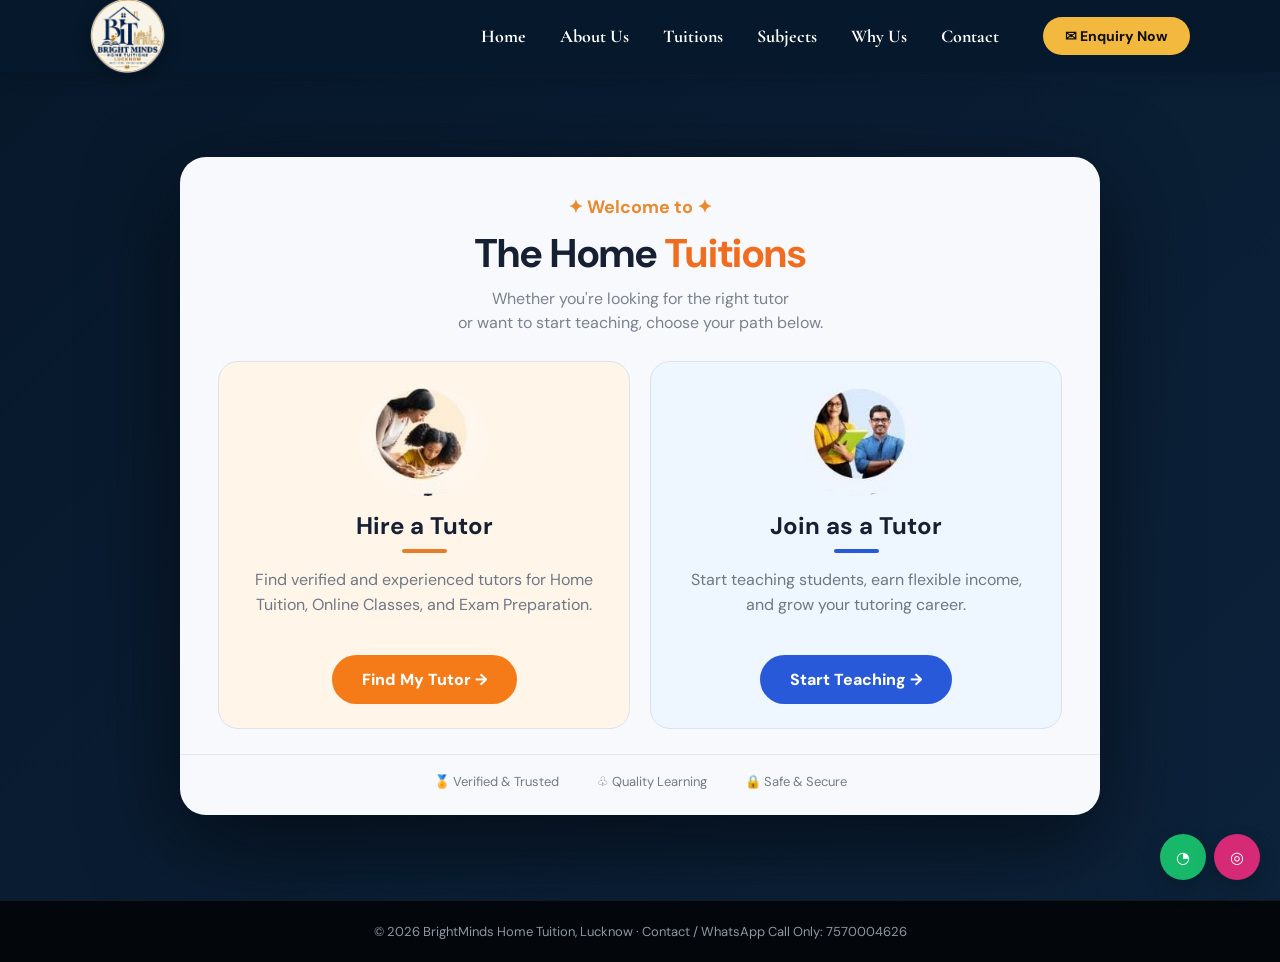
==== choice.html @ 8a2badbe "Add files via upload" ====
<!doctype html><html lang="en"><head><meta charset="UTF-8"><meta name="viewport" content="width=device-width,initial-scale=1.0"><meta name="description" content="BrightMinds Home Tuition Lucknow - personalized home tuition and academic support."><title>BrightMinds Home Tuition | Lucknow</title><link rel="stylesheet" href="style.css"><script defer src="script.js"></script></head><body><header class="navbar"><a class="brand" href="index.html"><img src="assets/brightminds-logo.png" alt="BrightMinds Home Tuition"></a><button class="mobile-toggle" onclick="toggleMenu()">☰</button><nav class="navlinks"><a href="index.html">Home</a><a href="about.html">About Us</a><a href="choice.html">Tuitions</a><a href="subjects.html">Subjects</a><a href="about.html#why">Why Us</a><a href="contact.html">Contact</a></nav><a class="enquiry" href="find-tutor.html">✉ Enquiry Now</a></header><main class="choice-page"><div class="choice-modal"><div class="choice-head"><div class="welcome">✦ Welcome to ✦</div><h1>The Home <span>Tuitions</span></h1><p>Whether you're looking for the right tutor<br>or want to start teaching, choose your path below.</p></div><div class="choice-grid"><div class="choice-card hire"><img src="assets/hire-tutor.jpg" alt="Hire a tutor"><h2>Hire a Tutor</h2><div class="mini-line"></div><p>Find verified and experienced tutors for Home Tuition, Online Classes, and Exam Preparation.</p><a class="choice-btn hire-btn" href="find-tutor.html">Find My Tutor →</a></div><div class="choice-card join"><img src="assets/join-tutor.jpg" alt="Join as a tutor"><h2>Join as a Tutor</h2><div class="mini-line"></div><p>Start teaching students, earn flexible income, and grow your tutoring career.</p><a class="choice-btn join-btn" href="javascript:openTutorApplication()">Start Teaching →</a></div></div><div class="trust"><span>🏅 Verified & Trusted</span><span>♧ Quality Learning</span><span>🔒 Safe & Secure</span></div></div></main><footer class="footer">© 2026 BrightMinds Home Tuition, Lucknow · Contact / WhatsApp Call Only: 7570004626</footer><div class="social-float"><a class="wa" href="https://wa.me/917570004626" target="_blank" aria-label="WhatsApp">◔</a><a class="ig" href="https://www.instagram.com/bright.minds_hometuition?stkn=OXl5cjUxbWw2N2wz" target="_blank" aria-label="Instagram">◎</a></div></body></html>
---- style.css ----
@import url('https://fonts.googleapis.com/css2?family=Cormorant+Garamond:wght@500;600;700&family=DM+Sans:wght@400;500;600;700;800&display=swap');
:root{--navy:#061a32;--navy2:#0b2948;--gold:#f2b93e;--gold2:#d49a20;--cream:#fffaf0;--ink:#0a2240;--muted:#667085;--green:#18b86a;--blue:#2859d9}
*{box-sizing:border-box;margin:0;padding:0}html{scroll-behavior:smooth}body{font-family:'DM Sans',Arial,sans-serif;color:var(--ink);background:var(--cream)}a{text-decoration:none;color:inherit}img{max-width:100%;display:block}.serif{font-family:'Cormorant Garamond',Georgia,serif}
.navbar{height:72px;background:#06182b;color:#fff;display:flex;align-items:center;gap:24px;padding:0 7%;position:sticky;top:0;z-index:50;box-shadow:0 4px 20px #0002}.brand{height:72px;display:flex;align-items:center;margin-right:auto}.brand img{width:76px;height:76px;object-fit:contain;filter:drop-shadow(0 4px 8px #0004)}.navlinks{display:flex;align-items:center;gap:34px;font-family:'Cormorant Garamond',Georgia,serif;font-size:18px;font-weight:700}.navlinks a{padding:24px 0;position:relative}.navlinks a.active,.navlinks a:hover{color:var(--gold)}.navlinks a.active:after{content:'';position:absolute;left:0;right:0;bottom:15px;height:2px;background:var(--gold)}.enquiry{margin-left:20px;background:var(--gold);color:#111;padding:10px 22px;border-radius:24px;font-weight:800;font-size:14px;display:flex;gap:9px;align-items:center}.enquiry:hover{filter:brightness(1.08)}
.hero{min-height:calc(100vh - 72px);background:radial-gradient(circle at 82% 25%,#15385e 0,#06182b 45%,#03111f 100%);color:#fff;position:relative;overflow:hidden}.hero:before{content:'';position:absolute;inset:0;background:linear-gradient(135deg,#fff0 45%,#f2b93e11 45%,#f2b93e00 65%)}.hero-grid{width:86%;max-width:1400px;margin:auto;min-height:calc(100vh - 72px);display:grid;grid-template-columns:42% 58%;align-items:center;position:relative;z-index:1}.hero-copy{padding:60px 0}.eyebrow{color:var(--gold);letter-spacing:5px;font-weight:800;font-size:14px;margin-bottom:14px}.hero h1{font-family:'Cormorant Garamond',Georgia,serif;font-size:clamp(52px,6vw,88px);line-height:.88;text-transform:uppercase;letter-spacing:1px}.hero h1 span{color:var(--gold)}.tagline{font-family:'Cormorant Garamond',Georgia,serif;font-style:italic;font-weight:700;font-size:26px;margin-top:20px}.tagline:before,.tagline:after{content:'—';color:var(--gold);margin:0 12px}.hero-desc{font-family:'Cormorant Garamond',Georgia,serif;font-size:19px;line-height:1.35;max-width:530px;margin-top:18px;color:#f5f2e9}.gold-btn{display:inline-flex;align-items:center;gap:12px;background:var(--gold);color:#111;font-weight:800;padding:13px 25px;border-radius:28px;margin-top:24px}.gold-btn:hover{transform:translateY(-2px);filter:brightness(1.06)}.hero-art{height:100%;display:flex;align-items:center;justify-content:center;position:relative}.hero-photo{width:90%;max-height:560px;object-fit:cover;border-radius:47% 18% 46% 20%;border:7px solid var(--gold);box-shadow:0 0 0 12px #09213a,0 20px 50px #0007;transform:rotate(-2deg)}.learn{position:absolute;right:0;top:12%;font-family:'Cormorant Garamond',Georgia,serif;color:var(--gold);font-style:italic;font-size:34px;line-height:.9;transform:rotate(-7deg);text-align:center}.class-badge{position:absolute;right:0;bottom:24%;background:var(--gold);color:#111;font-family:'Cormorant Garamond',Georgia,serif;font-weight:800;font-size:20px;padding:9px 24px;transform:rotate(-8deg);clip-path:polygon(5% 15%,100% 0,94% 100%,0 82%)}.hero-side{position:absolute;right:3%;bottom:7%;z-index:3}.wa-box{background:#0b4a32;border:2px solid #36e889;border-radius:20px;color:#fff;padding:11px 18px;display:flex;align-items:center;gap:12px;box-shadow:0 0 20px #18b86a55}.wa-icon{width:40px;height:40px;border-radius:50%;display:grid;place-items:center;background:#fff;color:#18b86a}.wa-box strong{font-size:16px}.wa-channel{margin-top:8px;border:2px solid var(--gold);border-radius:20px;padding:9px 17px;color:#fff;display:flex;align-items:center;justify-content:center;gap:8px;background:#06182bcc}.social-float{position:fixed;right:20px;bottom:20px;z-index:80;display:flex;gap:8px}.social-float a{width:46px;height:46px;border-radius:50%;display:grid;place-items:center;color:#fff;box-shadow:0 8px 20px #0003}.ig{background:#d62976}.wa{background:#18b86a}
.features{background:#071b30;color:#fff;border-top:1px solid #f2b93e44;padding:24px 8%;display:grid;grid-template-columns:repeat(4,1fr);gap:15px}.feature{display:flex;align-items:center;gap:12px;justify-content:center;border-right:1px solid #f2b93e66}.feature:last-child{border:0}.feature .circle{width:44px;height:44px;border:2px solid var(--gold);border-radius:50%;display:grid;place-items:center;color:var(--gold);font-size:20px}.feature p{font-family:'Cormorant Garamond',Georgia,serif;font-size:17px}
.about{min-height:calc(100vh - 72px);padding:80px 8%;background:radial-gradient(circle at 0 50%,#efe1c2 0,transparent 23%),var(--cream);position:relative;overflow:hidden}.about:after{content:'';position:absolute;right:-180px;bottom:-180px;width:500px;height:500px;border-radius:50%;border:70px solid #ead9b5;opacity:.45}.about-grid{max-width:1300px;margin:auto;display:grid;grid-template-columns:48% 52%;gap:50px;align-items:center;position:relative;z-index:1}.section-kicker{letter-spacing:4px;color:var(--gold2);font-weight:800;font-size:13px}.section-title{font-family:'Cormorant Garamond',Georgia,serif;font-size:clamp(44px,5vw,68px);line-height:.95;color:var(--ink);margin:12px 0}.gold-sub{font-family:'Cormorant Garamond',Georgia,serif;color:#a86d0d;font-size:25px;font-weight:700;font-style:italic}.about-copy p{font-size:17px;line-height:1.65;margin-top:22px;max-width:620px}.about-points{display:grid;grid-template-columns:repeat(4,1fr);gap:12px;margin-top:35px}.point{text-align:center;border-right:1px solid #d49a20}.point:last-child{border:0}.point .circle{margin:auto auto 10px;width:42px;height:42px;border-radius:50%;background:var(--gold);display:grid;place-items:center}.gallery{display:grid;grid-template-columns:1.4fr 1fr;grid-template-rows:1fr 1fr;gap:10px}.gallery img{width:100%;height:100%;object-fit:cover;border:5px solid var(--gold);border-radius:26px}.gallery .main{grid-row:1/3}.quote{font-family:'Cormorant Garamond',Georgia,serif;font-style:italic;font-weight:700;font-size:26px;text-align:center;margin-top:14px}.quote-line{height:3px;background:var(--gold);width:160px;margin:8px auto}
.choice-page{min-height:calc(100vh - 72px);background:linear-gradient(135deg,#07182b,#0c223a);display:flex;align-items:center;justify-content:center;padding:50px 20px;position:relative;overflow:hidden}.choice-modal{width:min(920px,100%);background:#f7f9fd;color:#172033;border-radius:26px;box-shadow:0 30px 90px #0008;padding:38px 38px 25px;position:relative}.choice-head{text-align:center}.choice-head .welcome{font-weight:700;color:#e98a31;font-size:18px}.choice-head h1{font-size:40px;margin:8px 0 8px}.choice-head h1 span{color:#f06d20}.choice-head p{color:#7a8290;line-height:1.5}.choice-grid{display:grid;grid-template-columns:1fr 1fr;gap:20px;margin-top:26px}.choice-card{padding:24px;border-radius:20px;border:1px solid #dce3ec;text-align:center}.choice-card.hire{background:#fff5e9}.choice-card.join{background:#eef6ff}.choice-card img{width:130px;height:110px;object-fit:cover;border-radius:50%;margin:auto}.choice-card h2{font-size:24px;margin:14px 0 8px}.mini-line{height:4px;width:45px;margin:0 auto 15px;border-radius:5px;background:#e77d2b}.join .mini-line{background:#2859d9}.choice-card p{color:#6f7784;line-height:1.55;min-height:72px}.choice-btn{display:inline-flex;align-items:center;gap:9px;margin-top:15px;padding:14px 30px;border-radius:28px;color:#fff;font-weight:800}.hire-btn{background:#f57b19}.join-btn{background:#2859d9}.trust{border-top:1px solid #e4e8ee;margin:25px -38px 0;padding-top:18px;display:flex;justify-content:center;gap:38px;color:#737c89;font-size:13px}.trust span{display:flex;gap:7px;align-items:center}
.form-page{background:#f6f8fb;min-height:calc(100vh - 72px);padding:55px 20px}.form-wrap{max-width:1000px;margin:auto;background:#fff;border-radius:24px;box-shadow:0 15px 50px #0b23401a;overflow:hidden}.form-header{background:linear-gradient(120deg,#061a32,#123a62);color:#fff;padding:38px}.form-header h1{font-family:'Cormorant Garamond',Georgia,serif;font-size:46px}.form-header p{margin-top:7px;color:#dbe7f5}.form-body{padding:35px}.form-section{padding:0 0 30px;margin-bottom:30px;border-bottom:1px solid #e8ecf1}.form-section:last-child{border:0;margin:0}.form-section h2{font-family:'Cormorant Garamond',Georgia,serif;color:var(--ink);font-size:30px;margin-bottom:20px}.form-grid{display:grid;grid-template-columns:repeat(2,1fr);gap:18px}.field label{display:block;font-weight:700;font-size:14px;margin-bottom:7px}.required{color:#e24d4d}.field input,.field select,.field textarea{width:100%;padding:13px 14px;border:1px solid #d8dee7;border-radius:10px;font:inherit;background:#fff}.field textarea{min-height:130px;resize:vertical}.options{display:flex;flex-wrap:wrap;gap:10px}.options label{font-weight:500;background:#f5f7fa;border:1px solid #dfe5ec;border-radius:9px;padding:9px 12px;cursor:pointer}.options input{margin-right:7px}.full{grid-column:1/-1}.submit-row{display:flex;align-items:center;justify-content:space-between;gap:20px}.submit{border:0;background:var(--gold);padding:14px 25px;border-radius:26px;font-weight:800;cursor:pointer}.notice{color:#697386;font-size:13px;line-height:1.5}
.contact-page{background:#050d16;color:#fff;min-height:calc(100vh - 72px);padding:90px 7%;text-align:center}.contact-page .section-title{color:#f2b93e}.contact-number{font-size:42px;font-weight:800;letter-spacing:2px;margin:20px}.contact-label{color:#bdc6d1;font-size:17px}.contact-actions{display:flex;justify-content:center;flex-wrap:wrap;gap:14px;margin-top:28px}.contact-btn{padding:14px 23px;border-radius:10px;font-weight:800;display:flex;gap:10px;align-items:center}.contact-wa{background:#18b86a}.contact-call{background:#f2b93e;color:#111}.contact-channel{background:#152c4c;border:1px solid #3d5d8b}.contact-instagram{background:#d62976}.footer{background:#03070c;color:#8c96a3;padding:22px;text-align:center;font-size:13px;border-top:1px solid #ffffff12}.mobile-toggle{display:none;color:#fff;font-size:25px;background:none;border:0}
@media(max-width:950px){.navlinks{display:none}.mobile-toggle{display:block}.navbar{padding:0 5%}.hero-grid,.about-grid{grid-template-columns:1fr}.hero{min-height:auto}.hero-grid{padding:40px 0}.hero-art{min-height:480px}.hero-side{right:4%;bottom:3%}.features{grid-template-columns:1fr 1fr}.feature:nth-child(2){border:0}.about-points{grid-template-columns:1fr 1fr}.gallery{margin-top:20px}.navlinks.open{display:flex;position:absolute;top:72px;left:0;right:0;background:#06182b;flex-direction:column;gap:0}.navlinks.open a{padding:15px 25px;width:100%;text-align:center}.navlinks.open a.active:after{display:none}.enquiry{display:none}}
@media(max-width:650px){.hero h1{font-size:48px}.tagline{font-size:20px}.hero-photo{width:94%;height:390px}.learn{font-size:25px;right:3%}.class-badge{font-size:15px}.features{grid-template-columns:1fr}.feature{border:0!important}.choice-modal{padding:25px 18px}.choice-grid{grid-template-columns:1fr}.trust{margin:25px -18px 0;gap:12px;flex-wrap:wrap}.form-grid{grid-template-columns:1fr}.form-body{padding:22px}.form-header{padding:28px 22px}.form-header h1{font-size:38px}.contact-number{font-size:32px}}

/* SUBJECTS PAGE */
.subjects-page{min-height:calc(100vh - 72px);padding:80px 7%;background:radial-gradient(circle at 10% 10%,#f3e4c7 0,transparent 24%),var(--cream)}
.subjects-hero{text-align:center;max-width:820px;margin:0 auto 45px}
.subjects-hero .section-title{margin:8px 0 12px}
.subjects-hero>p{font-size:17px;line-height:1.75;color:#536176}
.subject-groups{max-width:1250px;margin:auto;display:grid;grid-template-columns:repeat(3,1fr);gap:22px}
.subject-card{background:#fffdf7;border:1px solid #e5c778;border-radius:18px;padding:28px 24px;box-shadow:0 10px 28px #0b294814;transition:transform .25s ease,box-shadow .25s ease}
.subject-card:hover{transform:translateY(-5px);box-shadow:0 16px 34px #0b294826}
.subject-icon{width:52px;height:52px;border-radius:50%;display:grid;place-items:center;background:#fff0c9;border:2px solid var(--gold);color:var(--navy);font-weight:800;font-size:24px;margin-bottom:15px}
.subject-card h2{font-family:'Cormorant Garamond',Georgia,serif;font-size:29px;color:var(--navy);margin-bottom:8px}
.subject-card p{color:#647083;line-height:1.65;font-size:15px;min-height:74px}
.subject-card span{display:inline-block;margin-top:15px;color:#a66f09;font-weight:800;font-size:13px;letter-spacing:.5px}
.subjects-cta{max-width:900px;margin:55px auto 0;text-align:center;padding:38px 25px;background:#071b30;color:#fff;border-radius:22px;border:1px solid #f2b93e66}
.subjects-cta h2{font-family:'Cormorant Garamond',Georgia,serif;font-size:36px}
.subjects-cta p{margin:8px 0 3px;color:#cdd5df}
.field input[type="file"]{padding:10px;background:#fff;border:1px dashed #c8a04d;cursor:pointer}
.field-help{display:block;margin-top:6px;color:#7b8492;font-size:12px}
@media(max-width:900px){.subject-groups{grid-template-columns:repeat(2,1fr)}}
@media(max-width:600px){.subject-groups{grid-template-columns:1fr}.subjects-page{padding:55px 5%}.subject-card p{min-height:auto}}
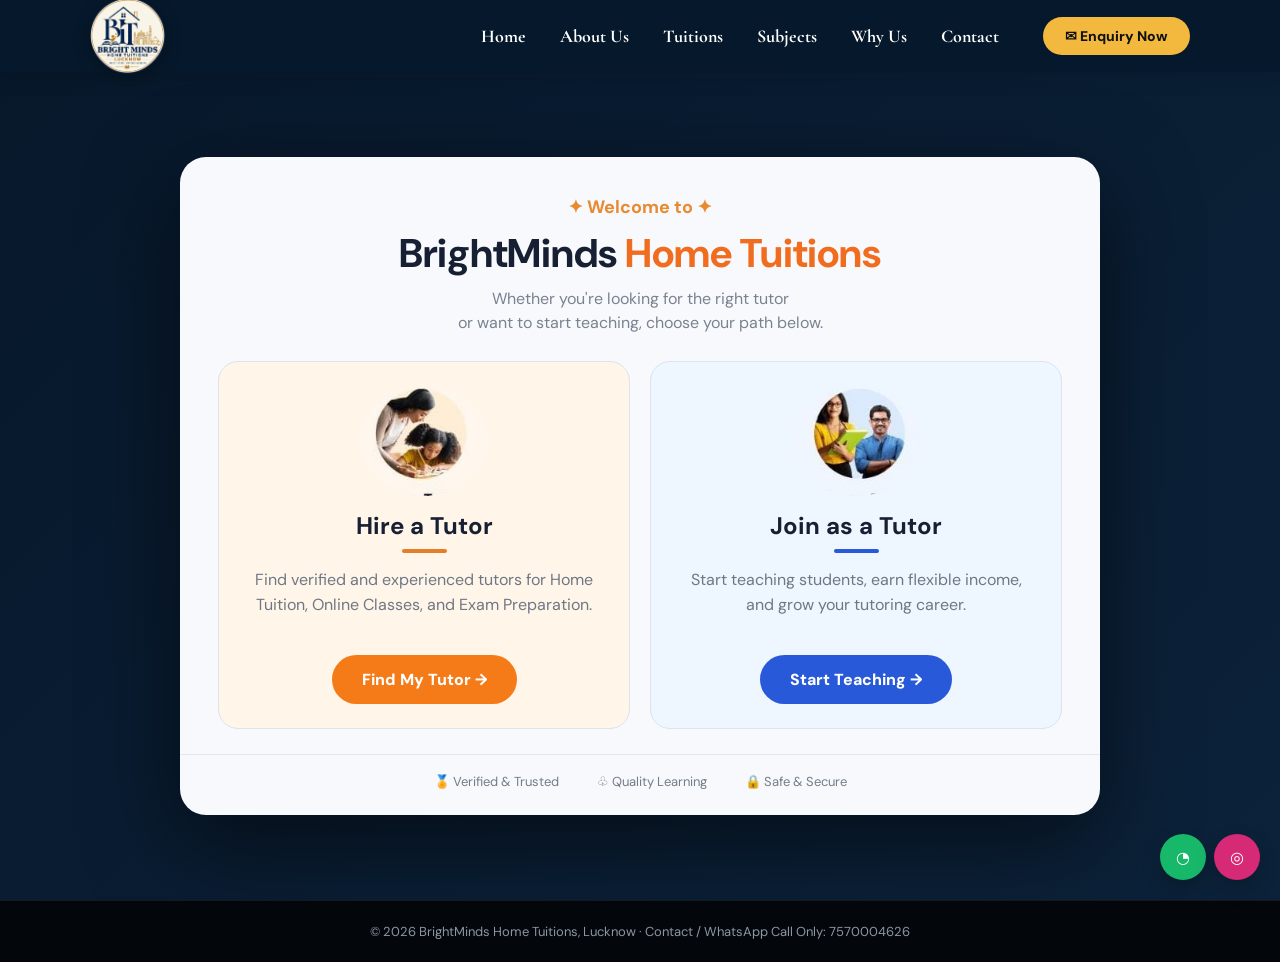
==== commit a8d1efa2: "Update choice.html" ====
--- a/choice.html
+++ b/choice.html
@@ -1 +1,278 @@
-<!doctype html><html lang="en"><head><meta charset="UTF-8"><meta name="viewport" content="width=device-width,initial-scale=1.0"><meta name="description" content="BrightMinds Home Tuition Lucknow - personalized home tuition and academic support."><title>BrightMinds Home Tuition | Lucknow</title><link rel="stylesheet" href="style.css"><script defer src="script.js"></script></head><body><header class="navbar"><a class="brand" href="index.html"><img src="assets/brightminds-logo.png" alt="BrightMinds Home Tuition"></a><button class="mobile-toggle" onclick="toggleMenu()">☰</button><nav class="navlinks"><a href="index.html">Home</a><a href="about.html">About Us</a><a href="choice.html">Tuitions</a><a href="subjects.html">Subjects</a><a href="about.html#why">Why Us</a><a href="contact.html">Contact</a></nav><a class="enquiry" href="find-tutor.html">✉ Enquiry Now</a></header><main class="choice-page"><div class="choice-modal"><div class="choice-head"><div class="welcome">✦ Welcome to ✦</div><h1>The Home <span>Tuitions</span></h1><p>Whether you're looking for the right tutor<br>or want to start teaching, choose your path below.</p></div><div class="choice-grid"><div class="choice-card hire"><img src="assets/hire-tutor.jpg" alt="Hire a tutor"><h2>Hire a Tutor</h2><div class="mini-line"></div><p>Find verified and experienced tutors for Home Tuition, Online Classes, and Exam Preparation.</p><a class="choice-btn hire-btn" href="find-tutor.html">Find My Tutor →</a></div><div class="choice-card join"><img src="assets/join-tutor.jpg" alt="Join as a tutor"><h2>Join as a Tutor</h2><div class="mini-line"></div><p>Start teaching students, earn flexible income, and grow your tutoring career.</p><a class="choice-btn join-btn" href="javascript:openTutorApplication()">Start Teaching →</a></div></div><div class="trust"><span>🏅 Verified & Trusted</span><span>♧ Quality Learning</span><span>🔒 Safe & Secure</span></div></div></main><footer class="footer">© 2026 BrightMinds Home Tuition, Lucknow · Contact / WhatsApp Call Only: 7570004626</footer><div class="social-float"><a class="wa" href="https://wa.me/917570004626" target="_blank" aria-label="WhatsApp">◔</a><a class="ig" href="https://www.instagram.com/bright.minds_hometuition?stkn=OXl5cjUxbWw2N2wz" target="_blank" aria-label="Instagram">◎</a></div></body></html>+<!doctype html>
+<html lang="en">
+
+<head>
+
+<meta charset="UTF-8">
+
+<meta name="viewport" content="width=device-width, initial-scale=1.0">
+
+<meta name="description"
+content="BrightMinds Home Tuitions Lucknow - Find verified tutors and join as a tutor.">
+
+<title>BrightMinds Home Tuitions | Lucknow</title>
+
+<link rel="stylesheet" href="style.css">
+
+<script defer src="script.js"></script>
+
+</head>
+
+
+<body>
+
+
+<header class="navbar">
+
+
+<a class="brand" href="index.html">
+
+<img
+src="assets/brightminds-logo.png"
+alt="BrightMinds Home Tuition">
+
+</a>
+
+
+<button
+class="mobile-toggle"
+onclick="toggleMenu()">
+
+☰
+
+</button>
+
+
+<nav class="navlinks">
+
+<a href="index.html">Home</a>
+
+<a href="about.html">About Us</a>
+
+<a href="choice.html">Tuitions</a>
+
+<a href="subjects.html">Subjects</a>
+
+<a href="about.html#why">Why Us</a>
+
+<a href="contact.html">Contact</a>
+
+</nav>
+
+
+<a
+class="enquiry"
+href="find-tutor.html">
+
+✉ Enquiry Now
+
+</a>
+
+
+</header>
+
+
+
+<main class="choice-page">
+
+
+<div class="choice-modal">
+
+
+<div class="choice-head">
+
+
+<div class="welcome">
+
+✦ Welcome to ✦
+
+</div>
+
+
+<h1>
+
+BrightMinds <span>Home Tuitions</span>
+
+</h1>
+
+
+<p>
+
+Whether you're looking for the right tutor<br>
+
+or want to start teaching, choose your path below.
+
+</p>
+
+
+</div>
+
+
+
+<div class="choice-grid">
+
+
+
+<!-- HIRE A TUTOR -->
+
+<div class="choice-card hire">
+
+
+<img
+src="assets/hire-tutor.jpg"
+alt="Hire a tutor">
+
+
+<h2>
+
+Hire a Tutor
+
+</h2>
+
+
+<div class="mini-line"></div>
+
+
+<p>
+
+Find verified and experienced tutors for Home Tuition,
+Online Classes, and Exam Preparation.
+
+</p>
+
+
+<a
+class="choice-btn hire-btn"
+href="https://docs.google.com/forms/d/e/1FAIpQLSderp_GsQef5ATmHc5XkXBSjNcA0C-Tm2U8ARR5t1nKbMLwJA/viewform"
+target="_blank">
+
+Find My Tutor →
+
+</a>
+
+
+</div>
+
+
+
+
+<!-- JOIN AS A TUTOR -->
+
+<div class="choice-card join">
+
+
+<img
+src="assets/join-tutor.jpg"
+alt="Join as a tutor">
+
+
+<h2>
+
+Join as a Tutor
+
+</h2>
+
+
+<div class="mini-line"></div>
+
+
+<p>
+
+Start teaching students, earn flexible income,
+and grow your tutoring career.
+
+</p>
+
+
+<a
+class="choice-btn join-btn"
+href="https://docs.google.com/forms/d/e/1FAIpQLSeMRrjNmMOgZpkrVKqACR98h6r-x4RQ3x2ZuUcasFQ420M8gQ/viewform"
+target="_blank">
+
+Start Teaching →
+
+</a>
+
+
+</div>
+
+
+
+</div>
+
+
+
+<div class="trust">
+
+
+<span>
+
+🏅 Verified & Trusted
+
+</span>
+
+
+<span>
+
+♧ Quality Learning
+
+</span>
+
+
+<span>
+
+🔒 Safe & Secure
+
+</span>
+
+
+</div>
+
+
+</div>
+
+
+</main>
+
+
+
+<footer class="footer">
+
+© 2026 BrightMinds Home Tuitions, Lucknow ·
+Contact / WhatsApp Call Only: 7570004626
+
+</footer>
+
+
+
+<div class="social-float">
+
+
+<a
+class="wa"
+href="https://wa.me/917570004626"
+target="_blank"
+aria-label="WhatsApp">
+
+◔
+
+</a>
+
+
+<a
+class="ig"
+href="https://www.instagram.com/bright.minds_hometuition?stkn=OXl5cjUxbWw2N2wz"
+target="_blank"
+aria-label="Instagram">
+
+◎
+
+</a>
+
+
+</div>
+
+
+</body>
+
+</html>
